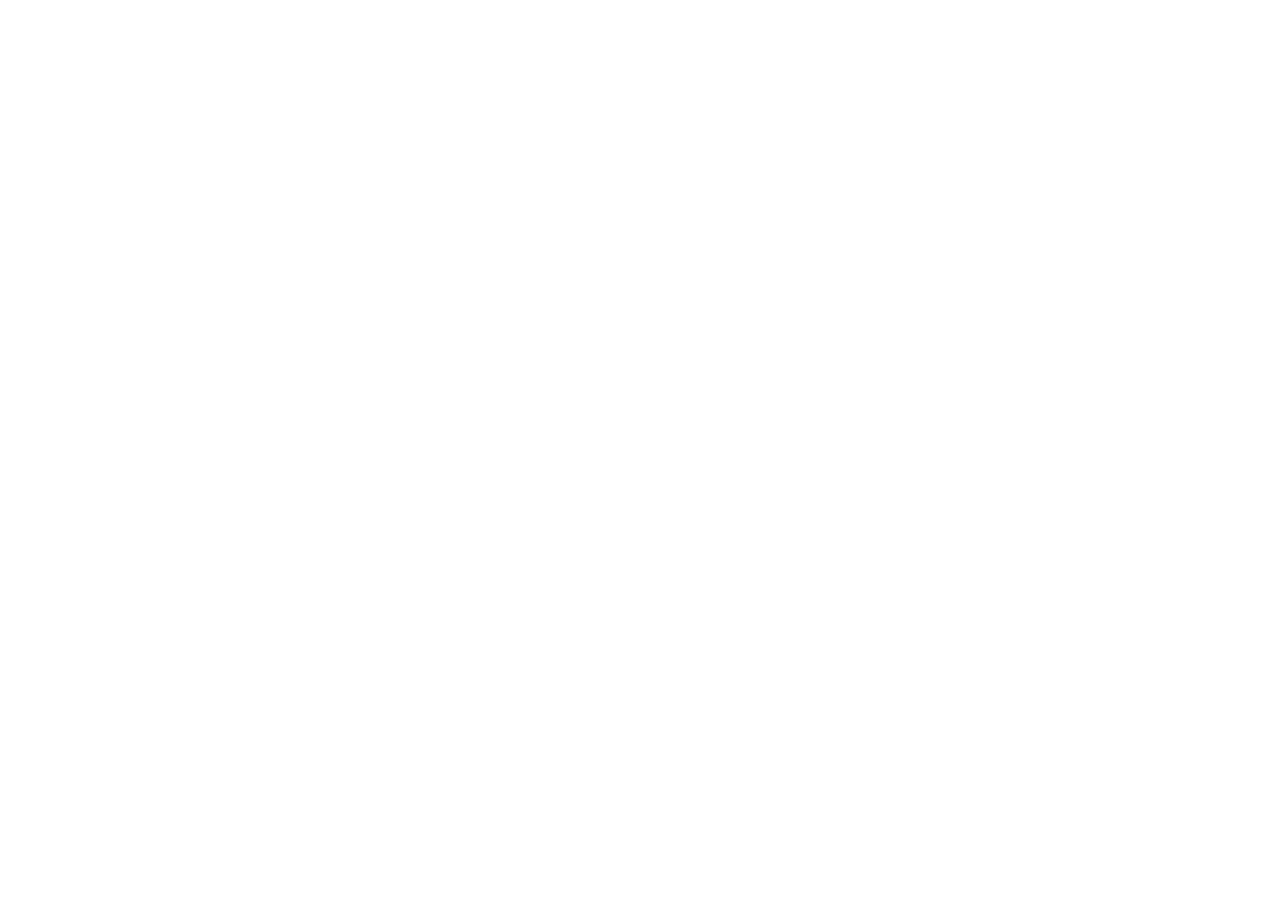
==== index.html @ a8d818d4 "Codigo semilla" ====
<!DOCTYPE html>
<html lang="en">
<head>
    <meta charset="UTF-8">
    <meta http-equiv="X-UA-Compatible" content="IE=edge">
    <meta name="viewport" content="width=device-width, initial-scale=1.0">
    <title>Document</title>
</head>
<body>
    
</body>
</html>
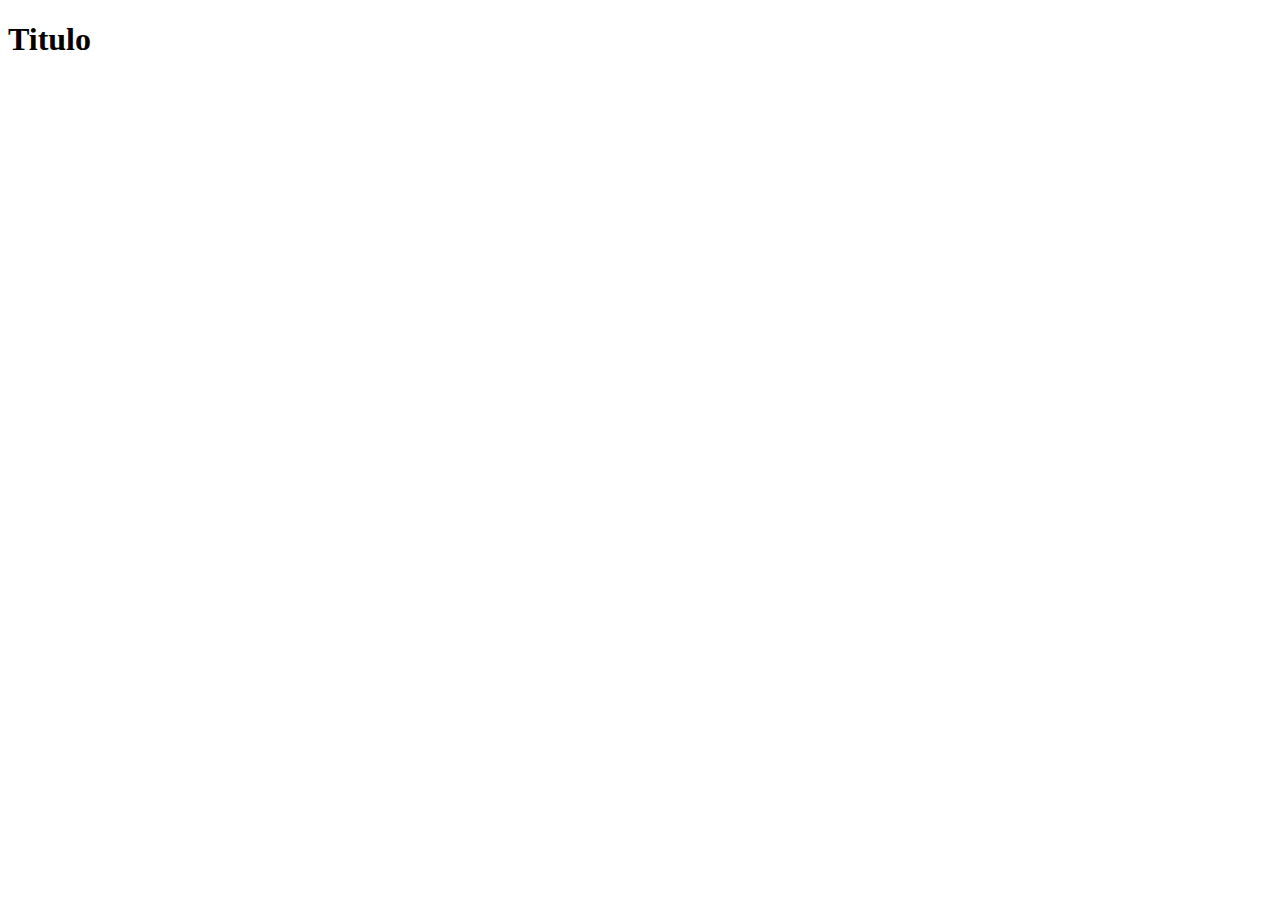
==== commit 696ed687: "Actualización index.html" ====
--- a/index.html
+++ b/index.html
@@ -7,6 +7,6 @@
     <title>Document</title>
 </head>
 <body>
-    
+    <h1>Titulo</h1>
 </body>
 </html>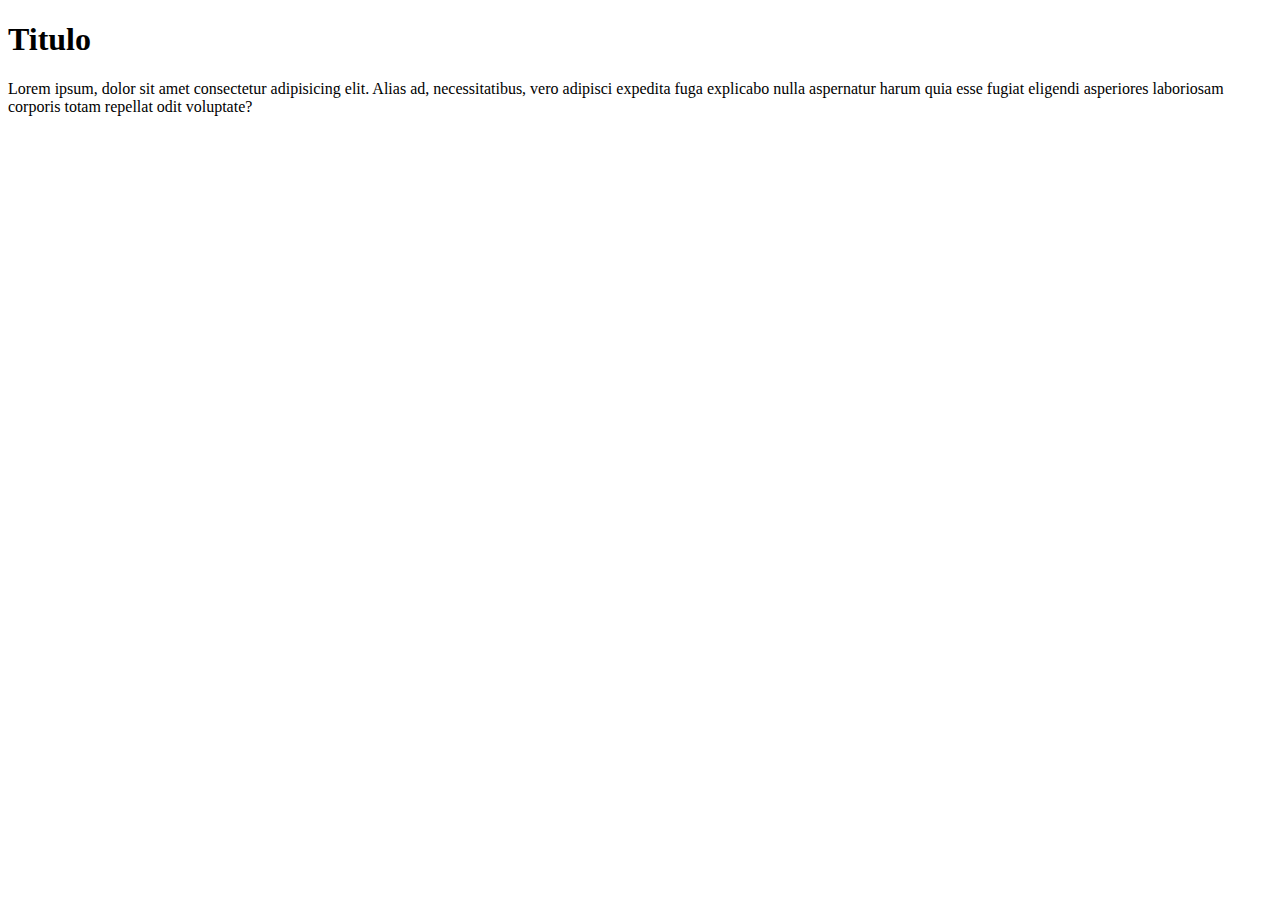
==== commit da8d9807: "Actualizacion index" ====
--- a/index.html
+++ b/index.html
@@ -8,5 +8,8 @@
 </head>
 <body>
     <h1>Titulo</h1>
+
+    <p>Lorem ipsum, dolor sit amet consectetur adipisicing elit. Alias ad, necessitatibus, vero adipisci expedita fuga explicabo nulla aspernatur harum quia esse fugiat eligendi asperiores laboriosam corporis totam repellat odit voluptate?</p>
+    
 </body>
 </html>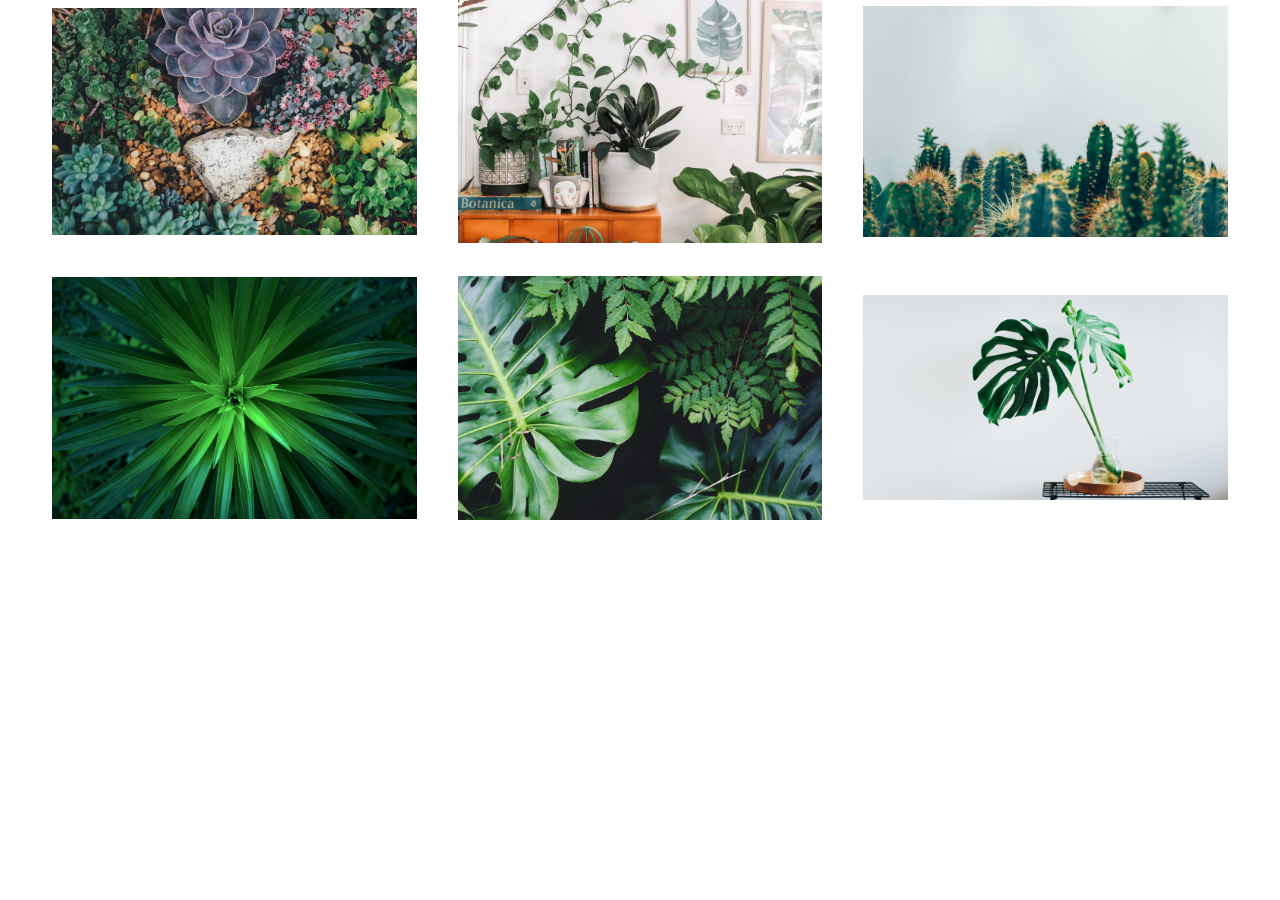
==== commit 406db49e: "Creacion de la galeria de imagenes" ====
--- a/index.html
+++ b/index.html
@@ -4,12 +4,37 @@
     <meta charset="UTF-8">
     <meta http-equiv="X-UA-Compatible" content="IE=edge">
     <meta name="viewport" content="width=device-width, initial-scale=1.0">
+    <link rel="stylesheet" href="css/reset.css">
+    <link rel="stylesheet" href="css/index.css">
     <title>Document</title>
 </head>
 <body>
-    <h1>Titulo</h1>
+    
+    <section class="galeria">
+        <div class="contenedor-imagen">
+            <img src="images/plants1.jpg" alt="">
+        </div>
 
-    <p>Lorem ipsum, dolor sit amet consectetur adipisicing elit. Alias ad, necessitatibus, vero adipisci expedita fuga explicabo nulla aspernatur harum quia esse fugiat eligendi asperiores laboriosam corporis totam repellat odit voluptate?</p>
-    
+        <div class="contenedor-imagen">
+            <img src="images/plants2.jpg" alt="">
+        </div>
+
+        <div class="contenedor-imagen">
+            <img src="images/plants3.jpg" alt="">
+        </div>
+
+        <div class="contenedor-imagen">
+            <img src="images/plants4.jpg" alt="">
+        </div>
+
+        <div class="contenedor-imagen">
+            <img src="images/plants5.jpg" alt="">
+        </div>
+
+        <div class="contenedor-imagen">
+            <img src="images/plants6.jpg" alt="">
+        </div>
+    </section>
+
 </body>
 </html>--- a/css/index.css
+++ b/css/index.css
@@ -0,0 +1,32 @@
+.galeria{
+    padding: 0 2.5%;
+    display: flex;
+    flex-direction: column;
+    align-items: center;
+}
+
+.contenedor-imagen{
+    width: 95%;
+}
+
+.contenedor-imagen img{
+    width: 100%;
+}
+@media all and (min-width: 768px) {
+    .galeria{
+        flex-direction: row;
+        flex-wrap: wrap;
+        justify-content: space-around;
+    }
+
+    .contenedor-imagen{
+        width: 45%;
+        margin-bottom: 30px;
+    }
+}
+
+@media all and (min-width: 1024px) {
+    .contenedor-imagen{
+        width: 30%;
+    }
+} 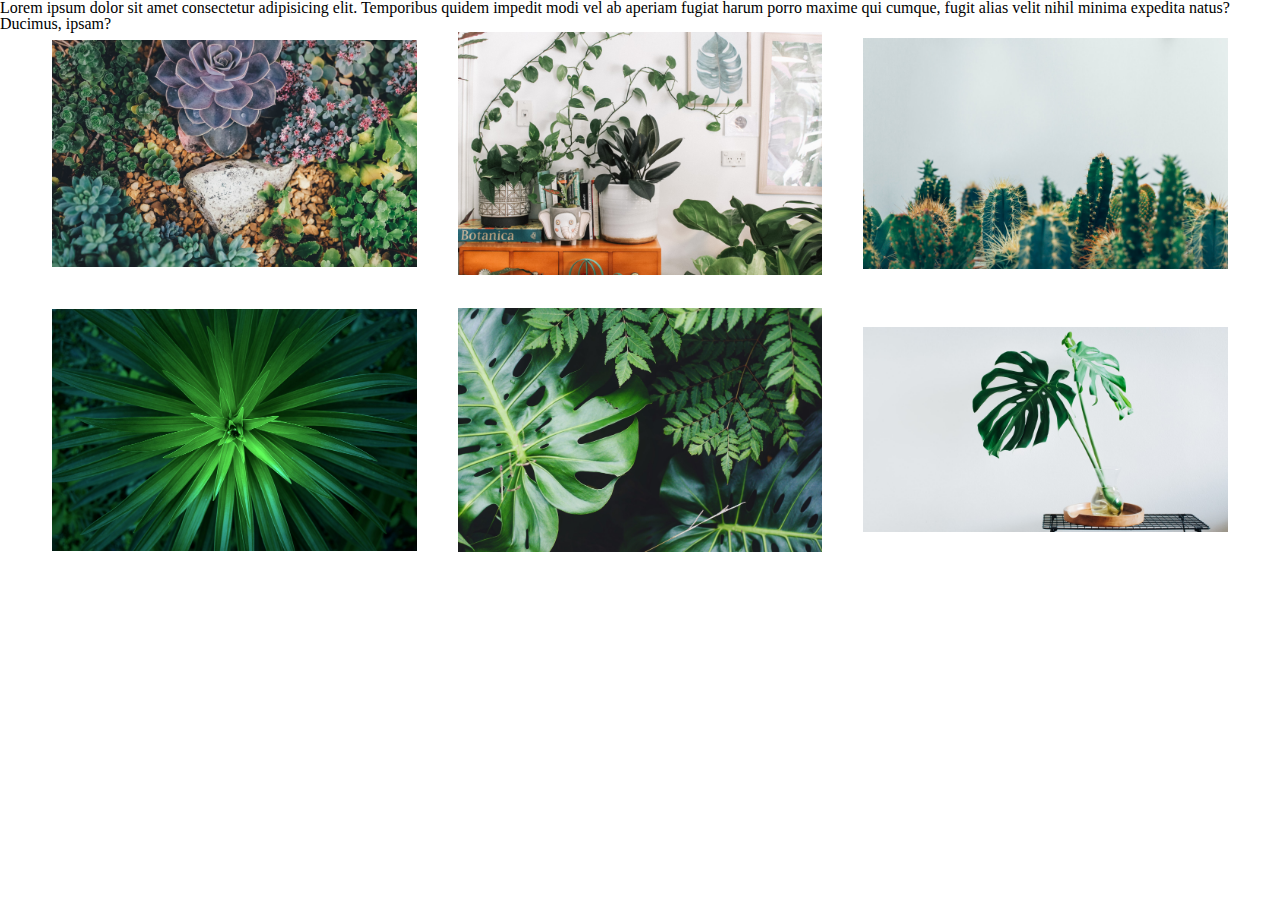
==== commit befc6813: "archivos google search console" ====
--- a/index.html
+++ b/index.html
@@ -9,30 +9,32 @@
     <title>Document</title>
 </head>
 <body>
+
+    <p>Lorem ipsum dolor sit amet consectetur adipisicing elit. Temporibus quidem impedit modi vel ab aperiam fugiat harum porro maxime qui cumque, fugit alias velit nihil minima expedita natus? Ducimus, ipsam?</p>
     
     <section class="galeria">
         <div class="contenedor-imagen">
-            <img src="images/plants1.jpg" alt="">
+            <img src="images/plants1.jpg" alt="" loading="lazy">
         </div>
 
         <div class="contenedor-imagen">
-            <img src="images/plants2.jpg" alt="">
+            <img src="images/plants2.jpg" alt="" loading="lazy">
         </div>
 
         <div class="contenedor-imagen">
-            <img src="images/plants3.jpg" alt="">
+            <img src="images/plants3.jpg" alt="" loading="lazy">
         </div>
 
         <div class="contenedor-imagen">
-            <img src="images/plants4.jpg" alt="">
+            <img src="images/plants4.jpg" alt="" loading="lazy">
         </div>
 
         <div class="contenedor-imagen">
-            <img src="images/plants5.jpg" alt="">
+            <img src="images/plants5.jpg" alt="" loading="lazy">
         </div>
 
         <div class="contenedor-imagen">
-            <img src="images/plants6.jpg" alt="">
+            <img src="images/plants6.jpg" alt="" loading="lazy">
         </div>
     </section>
 
